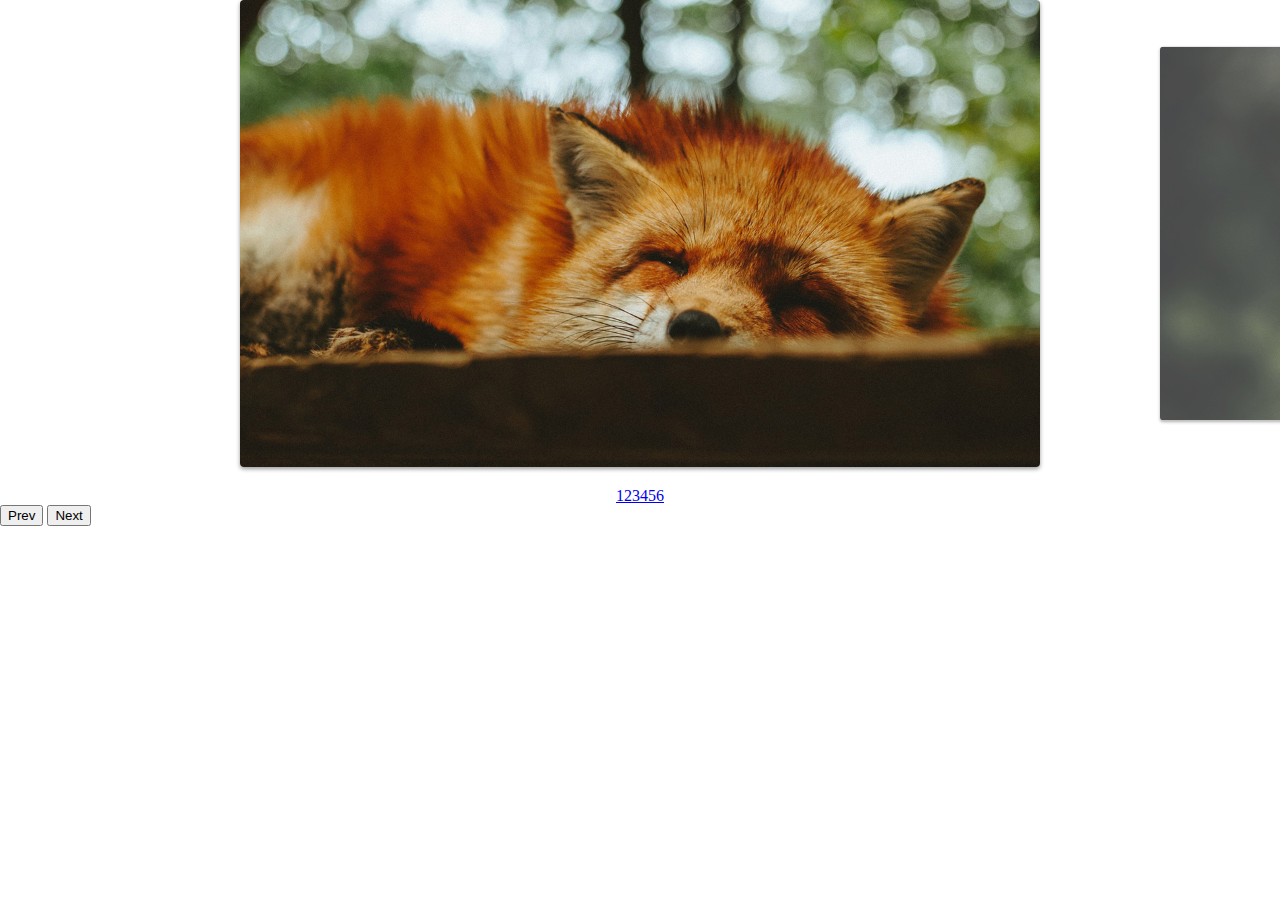
==== Slide/index.html @ f07e2942 "adicionada paginacao por slide" ====
<!DOCTYPE html>
<html lang="en">
<head>
  <meta charset="UTF-8">
  <meta name="viewport" content="width=device-width, initial-scale=1.0">
  <meta http-equiv="X-UA-Compatible" content="ie=edge">
  <title>Slide Curso JavaScript</title>
  <link rel="stylesheet" href="css/style.css">
</head>
<body>
  <div class="slide-wrapper">
    <ul class="slide">
      <li><img src="img/foto1.jpg" alt=""></li>
      <li><img src="img/foto2.jpg" alt=""></li>
      <li><img src="img/foto3.jpg" alt=""></li>
      <li><img src="img/foto4.jpg" alt=""></li>
      <li><img src="img/foto5.jpg" alt=""></li>
      <li><img src="img/foto6.jpg" alt=""></li>
    </ul>
  </div>
  <div class="arrow-nav">
    <button class="prev">Prev</button>
    <button class="next">Next</button>
  </div>
  <script type="module" src="js/script.js"></script>
</body>
</html>
---- Slide/css/style.css ----
body{
    margin:0px;
}

ul{
    padding:0px;
    margin:0px;
    list-style: none;
}

img{
    display:block;
    max-width: 100%;
}

.wrapper{
    overflow: hidden;
}

.slide{
    display:flex;
}

.slide li{
    flex-shrink:0;
    width:80vw;
    max-width: 800px;
    margin:0 20px;
    opacity: .8;
    border-radius: 4px;
    overflow: hidden;
    box-shadow: 0 2px 4px rgba(0,0,0,.4);
    transform: scale(.8);
    transition: .3s
}

.slide li.active{
    opacity: 1;
    transform: scale(1);
}

.slide:hover{
    will-change: transform;
}

[data-control="slide"]{
    display:flex;
    justify-content: center;
    margin-top: 20px;
}

[data-control="slide"]li a{
    display: block;
    width:12px;
    height: 12px;
    background: #fb5;
    border-radius: 50%;
    overflow: hidden;
    text-indent: -999px;
    margin:5px
}

[data-control="slide"]li.active a, [data-control="slide"] li a:hover{
    background: #e54;
}
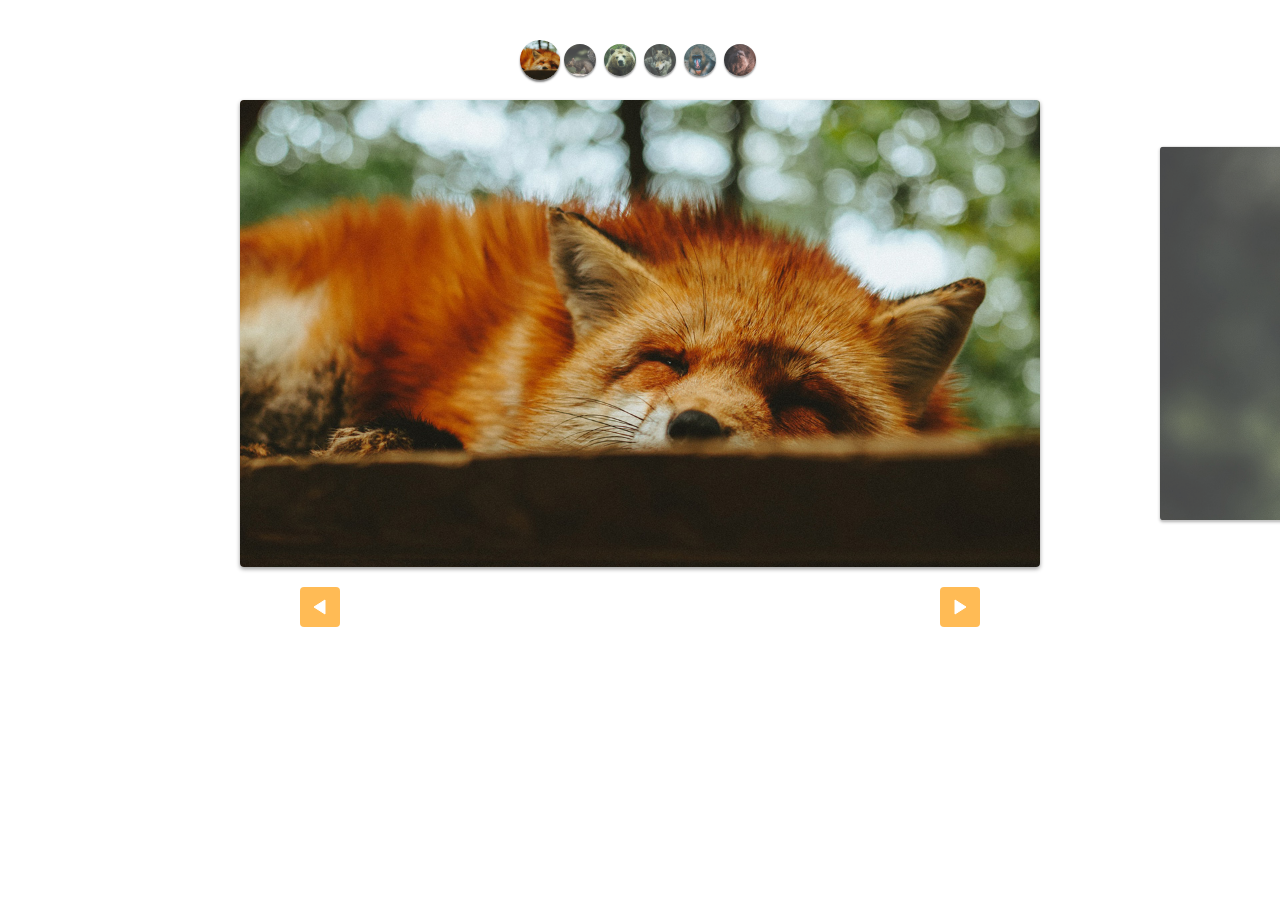
==== commit ce93bf07: "custom controls estilizados" ====
--- a/Slide/index.html
+++ b/Slide/index.html
@@ -8,6 +8,15 @@
   <link rel="stylesheet" href="css/style.css">
 </head>
 <body>
+  <ul class="custom-controls">
+    <li><img src="img/foto1-thumb.jpg"></li>
+    <li><img src="img/foto2-thumb.jpg"></li>
+    <li><img src="img/foto3-thumb.jpg"></li>
+    <li><img src="img/foto4-thumb.jpg"></li>
+    <li><img src="img/foto5-thumb.jpg"></li>
+    <li><img src="img/foto6-thumb.jpg"></li>
+  </ul>
+
   <div class="slide-wrapper">
     <ul class="slide">
       <li><img src="img/foto1.jpg" alt=""></li>
@@ -19,8 +28,8 @@
     </ul>
   </div>
   <div class="arrow-nav">
-    <button class="prev">Prev</button>
-    <button class="next">Next</button>
+    <button class="prev"></button>
+    <button class="next"></button>
   </div>
   <script type="module" src="js/script.js"></script>
 </body>
--- a/Slide/css/style.css
+++ b/Slide/css/style.css
@@ -62,4 +62,48 @@
 
 [data-control="slide"]li.active a, [data-control="slide"] li a:hover{
     background: #e54;
+}
+
+.custom-controls{
+    display:flex;
+    justify-content: center;
+    margin-top: 40px;
+    flex-wrap: wrap;
+    margin-bottom: 20px;
+}
+
+.custom-controls li{
+    opacity: .8;
+    transform: scale(.8);
+    width: 40px;
+    height: 40px;
+    border-radius: 50%;
+    overflow: hidden;
+    box-shadow: 0 2px 2px rgba(0,0,0,.5);
+    transition:.3s
+}
+
+.custom-controls li.active{
+    opacity: 1;
+    transform: scale(1);
+}
+
+.arrow-nav{
+    display:flex;
+    justify-content: space-around;
+    margin:20px 0;
+}
+
+.arrow-nav button{
+    cursor:pointer;
+    border:none;
+    border-radius: 4px;
+    color:white;
+    width: 40px;
+    height: 40px;
+    background: #fb5 url('../img/arrow.svg') center center no-repeat;
+}
+
+.arrow-nav button.prev{
+    transform: rotate(-180deg);
 }